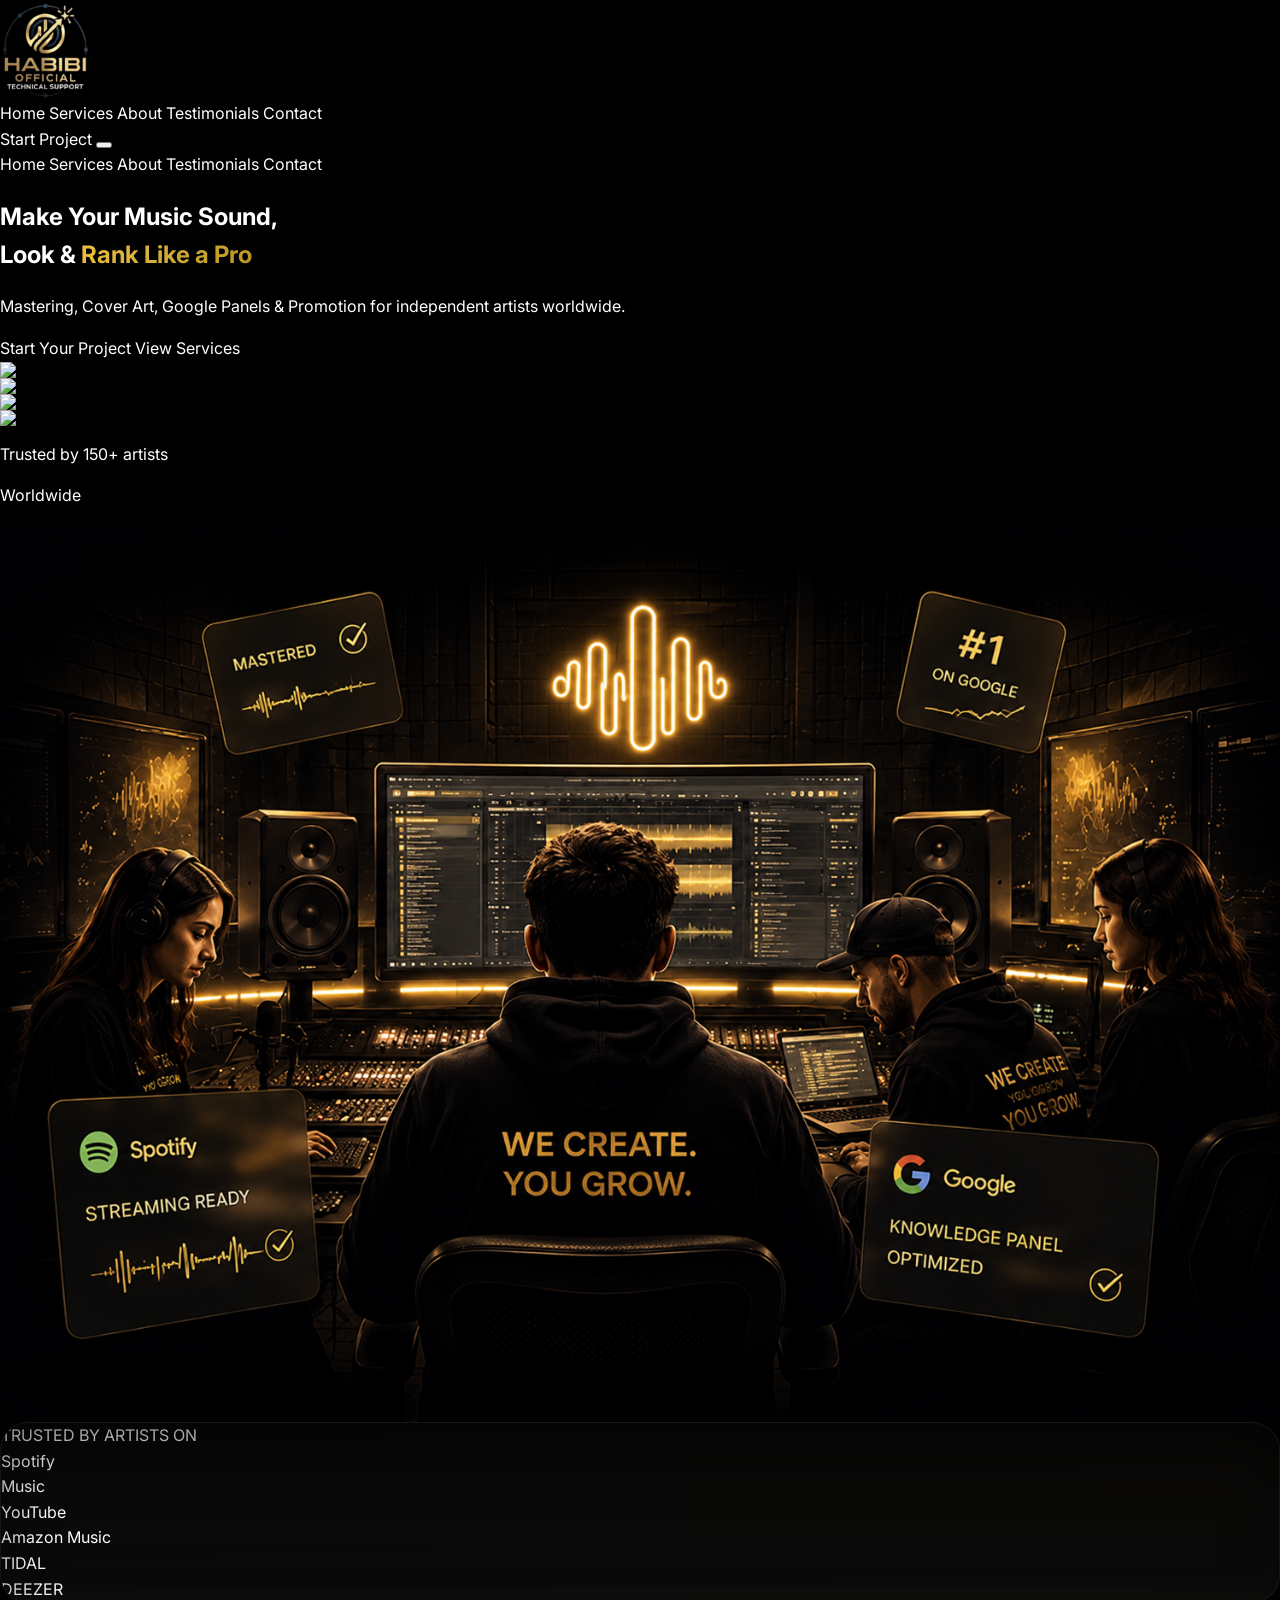
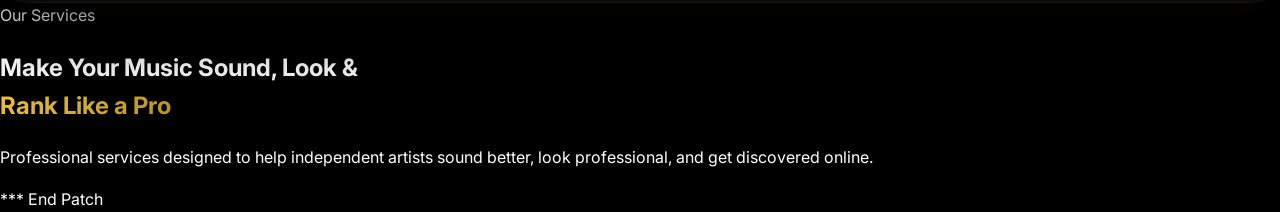
==== index.html @ 031b552b "Add index.html for GitHub Pages" ====
<!DOCTYPE html>
<html lang="en">
<head>
  <meta charset="UTF-8">
  <meta name="viewport" content="width=device-width, initial-scale=1.0">
  <title>HABIBI - Make Your Music Sound, Look & Rank Like a Pro</title>
  <script src="https://cdn.tailwindcss.com"></script>
  <link rel="preconnect" href="https://fonts.googleapis.com">
  <link rel="preconnect" href="https://fonts.gstatic.com" crossorigin>
  <link href="https://fonts.googleapis.com/css2?family=Inter:wght@300;400;500;600;700;800;900&display=swap" rel="stylesheet">
  <script src="https://code.iconify.design/iconify-icon/1.0.7/iconify-icon.min.js"></script>
  <link rel="stylesheet" href="assets/css/styles.css">
  <script>
    tailwind.config = {
      theme: {
        extend: {
          fontFamily: {
            sans: ['Inter', 'sans-serif'],
          },
          colors: {
            gold: {
              400: '#D4AF37',
              500: '#B8941F',
            },
            dark: {
              900: '#000000',
              800: '#0a0a0a',
              700: '#111111',
              600: '#1a1a1a',
            }
          }
        }
      }
    }
  </script>
</head>
<body class="page-home antialiased selection:bg-gold-400 selection:text-black">
  <div class="min-h-screen relative overflow-x-hidden">
    
    <!-- Header -->
    <header class="fixed top-0 w-full z-50 bg-dark-900/80 backdrop-blur-md border-b border-white/5">
      <div class="max-w-7xl mx-auto px-6 lg:px-8 py-4 flex items-center justify-between">
        <a href="homepage.html" id="nav-logo" class="flex items-center" aria-label="HABIBI">
          <img src="assets/images/logo.svg" alt="HABIBI logo" class="w-10 h-10 object-contain">
        </a>

        <div class="hidden md:flex items-center gap-8 text-sm font-medium">
          <a href="homepage.html" id="nav-home" class="hover:text-gold-500 transition-colors">Home</a>
          <a href="services.html" id="nav-services" class="hover:text-gold-500 transition-colors">Services</a>
          <a href="about.html" id="nav-about" class="hover:text-gold-500 transition-colors">About</a>
          <a href="testimonials.html" id="nav-testimonials" class="hover:text-gold-500 transition-colors">Testimonials</a>
          <a href="contact.html" id="nav-contact" class="hover:text-gold-500 transition-colors">Contact</a>
        </div>

        <a href="#cta" id="nav-cta" class="hidden md:inline-flex bg-gold-500 text-dark-900 font-bold px-6 py-2.5 rounded-full hover:bg-white transition-colors text-sm">
          Start Project
        </a>

        <button id="mobile-menu-btn" class="md:hidden text-white" aria-expanded="false" aria-label="Open navigation menu">
          <iconify-icon icon="lucide:menu"></iconify-icon>
        </button>
      </div>

      <!-- Mobile Menu -->
      <div data-mobile-menu class="hidden md:hidden bg-black/95 border-t border-white/10">
        <div class="max-w-7xl mx-auto px-6 lg:px-8 flex flex-col gap-4 py-4">
          <a href="homepage.html" class="text-white/80 hover:text-white transition-colors">Home</a>
          <a href="services.html" class="text-white/80 hover:text-white transition-colors">Services</a>
          <a href="about.html" class="text-white/80 hover:text-white transition-colors">About</a>
          <a href="testimonials.html" class="text-white/80 hover:text-white transition-colors">Testimonials</a>
          <a href="contact.html" class="text-white/80 hover:text-white transition-colors">Contact</a>
        </div>
      </div>
    </header>

    <!-- Hero Section -->
    <section class="relative pt-40 pb-20 lg:pt-48 lg:pb-32">
      <div class="max-w-7xl mx-auto px-6 lg:px-8">
        <div class="grid lg:grid-cols-2 gap-12 lg:gap-16 items-center">
          <!-- Left Content -->
          <div class="space-y-8">
            <div class="space-y-6">
              <h1 class="text-5xl lg:text-6xl font-bold leading-[1.1] tracking-tight">
                Make Your Music Sound,<br>
                Look & <span class="text-gradient-gold">Rank Like a Pro</span>
              </h1>
              <p class="text-lg text-white/60 max-w-lg leading-relaxed">
                Mastering, Cover Art, Google Panels & Promotion for independent artists worldwide.
              </p>
            </div>
            
            <div class="flex flex-wrap items-center gap-4">
              <a href="#cta" id="hero-start-project" class="inline-flex items-center justify-center px-8 py-3.5 rounded-full bg-gold-400 text-black font-semibold hover:bg-yellow-500 transition-colors">
                Start Your Project
              </a>
              <a href="#services" id="hero-view-services" class="inline-flex items-center justify-center px-8 py-3.5 rounded-full border border-white/20 text-white font-medium hover:border-white/40 transition-colors">
                View Services
              </a>
            </div>
            
            <div class="flex items-center gap-4 pt-6">
              <div class="flex -space-x-3">
                <img src="https://images.unsplash.com/photo-1507003211169-0a1dd7228f2d?w=100&h=100&fit=crop&crop=face" class="w-10 h-10 rounded-full border-2 border-black object-cover">
                <img src="https://images.unsplash.com/photo-1494790108377-be9c29b29330?w=100&h=100&fit=crop&crop=face" class="w-10 h-10 rounded-full border-2 border-black object-cover">
                <img src="https://images.unsplash.com/photo-1500648767791-00dcc994a43e?w=100&h=100&fit=crop&crop=face" class="w-10 h-10 rounded-full border-2 border-black object-cover">
                <img src="https://images.unsplash.com/photo-1534528741775-53994a69daeb?w=100&h=100&fit=crop&crop=face" class="w-10 h-10 rounded-full border-2 border-black object-cover">
              </div>
              <div>
                <p class="text-sm font-semibold text-white">Trusted by 150+ artists</p>
                <p class="text-xs text-white/50 flex items-center gap-1">
                  <iconify-icon icon="lucide:globe" class="text-white/50"></iconify-icon> Worldwide
                </p>
              </div>
            </div>
          </div>
          
          <!-- Right Image -->
          <div class="relative lg:pl-8">
            <div class="relative rounded-2xl overflow-hidden bg-transparent shadow-[0_40px_120px_rgba(0,0,0,0.35)]">
              <img src="assets/images/home hero.png" 
                   alt="Professional music studio setup" 
                   class="w-full h-auto object-cover">
              <div class="absolute inset-0 bg-gradient-to-tr from-black/10 to-transparent pointer-events-none"></div>
            </div>
          </div>
        </div>
        
        <!-- Partner Logos -->
        <div class="mt-24 p-6 glass-panel flex items-center justify-between gap-6 flex-wrap opacity-80 hover:opacity-100 transition-opacity">
          <span class="text-[10px] uppercase tracking-[0.2em] text-white/40 font-semibold hidden lg:block">TRUSTED BY ARTISTS ON</span>
          <div class="flex items-center gap-2"><iconify-icon icon="mdi:spotify" class="text-2xl"></iconify-icon><span class="font-medium">Spotify</span></div>
          <div class="flex items-center gap-2"><iconify-icon icon="ic:baseline-apple" class="text-2xl"></iconify-icon><span class="font-medium">Music</span></div>
          <div class="flex items-center gap-2"><iconify-icon icon="mdi:youtube" class="text-2xl"></iconify-icon><span class="font-medium">YouTube</span></div>
          <div class="flex items-center gap-2"><iconify-icon icon="mdi:amazon" class="text-2xl"></iconify-icon><span class="font-medium">Amazon Music</span></div>
          <div class="flex items-center gap-2"><span class="font-bold tracking-widest flex items-center gap-1"><iconify-icon icon="lucide:grid-3x3" class="text-lg"></iconify-icon> TIDAL</span></div>
          <div class="flex items-center gap-2"><iconify-icon icon="simple-icons:deezer" class="text-xl"></iconify-icon><span class="font-bold">DEEZER</span></div>
        </div>
      </div>
    </section>

    <!-- Services Section -->
    <section id="services" class="py-20">
      <div class="max-w-7xl mx-auto px-6 lg:px-8">
        <!-- Section Header -->
        <div class="text-center mb-16">
          <span class="inline-flex items-center gap-2 px-4 py-1.5 rounded-full border border-white/10 text-white/70 text-xs uppercase tracking-widest mb-6">
            <span class="w-1.5 h-1.5 rounded-full bg-gold-400"></span>
            Our Services
          </span>
          <h2 class="text-3xl md:text-4xl lg:text-5xl font-bold tracking-tight mb-6">
            Make Your Music Sound, Look &<br>
            <span class="text-gradient-gold">Rank Like a Pro</span>
          </h2>
          <p class="text-base text-white/60 max-w-2xl mx-auto leading-relaxed">
            Professional services designed to help independent artists sound better, look professional, and get discovered online.
          </p>
        </div>

*** End Patch
---- assets/css/styles.css ----
:root {
  --bg: #060606;
  --surface: #0b0b0b;
  --surface-strong: #101010;
  --surface-soft: rgba(255, 255, 255, 0.04);
  --text: #f4f4f4;
  --text-muted: #b4b4b4;
  --border: rgba(255, 255, 255, 0.08);
  --gold: #d4af37;
  --gold-soft: #f1d68a;
  --shadow: 0 30px 70px rgba(0, 0, 0, 0.35);
}

* {
  box-sizing: border-box;
}

html {
  scroll-behavior: smooth;
}

body {
  margin: 0;
  min-height: 100vh;
  font-family: 'Inter', sans-serif;
  background: var(--bg);
  color: var(--text);
  line-height: 1.6;
}

a {
  color: inherit;
  text-decoration: none;
}

img {
  display: block;
  max-width: 100%;
  height: auto;
}

button,
input,
textarea,
select {
  font: inherit;
}

::selection {
  background: rgba(212, 175, 55, 0.25);
  color: #000;
}

.container {
  width: min(1200px, calc(100% - 32px));
  margin-inline: auto;
}

.text-gradient-gold {
  background: linear-gradient(135deg, #f0c040 0%, #d4af37 45%, #b8941f 100%);
  -webkit-background-clip: text;
  -webkit-text-fill-color: transparent;
  background-clip: text;
}

.bg-gradient-gold {
  background: linear-gradient(135deg, rgba(212, 175, 55, 0.14), rgba(255, 223, 113, 0.18));
}

.border-gradient-gold {
  border: 1px solid rgba(212, 175, 55, 0.3);
}

.card-soft {
  background: rgba(255, 255, 255, 0.03);
  border: 1px solid var(--border);
  border-radius: 28px;
  box-shadow: var(--shadow);
}

.glass-panel {
  position: relative;
  background: linear-gradient(180deg, rgba(255,255,255,0.02), rgba(15,15,15,0.50));
  border-radius: 28px;
  border: 1px solid rgba(255, 255, 255, 0.06);
  backdrop-filter: blur(22px) saturate(120%);
  -webkit-backdrop-filter: blur(22px) saturate(120%);
  box-shadow: 0 30px 80px rgba(0, 0, 0, 0.55), 0 6px 24px rgba(212,175,55,0.04);
  overflow: hidden;
}

.glass-panel::before {
  content: '';
  position: absolute;
  inset: 0;
  pointer-events: none;
  background: linear-gradient(90deg, rgba(255,255,255,0.02), rgba(212,175,55,0.03));
  mix-blend-mode: overlay;
  opacity: 0.6;
}

.glass-card {
  position: relative;
  background: linear-gradient(180deg, rgba(255,255,255,0.02), rgba(10,10,10,0.50));
  border-radius: 22px;
  border: 1px solid rgba(255,255,255,0.06);
  box-shadow: 0 18px 50px rgba(0, 0, 0, 0.6), 0 8px 30px rgba(212,175,55,0.06);
  transition: transform 0.35s cubic-bezier(.2,.9,.3,1), border-color 0.3s ease, background-color 0.3s ease, box-shadow 0.3s ease;
  overflow: hidden;
}

.glass-card::after {
  content: '';
  position: absolute;
  left: -50%;
  top: -40%;
  width: 200%;
  height: 60%;
  background: linear-gradient(90deg, rgba(255,255,255,0.06), rgba(255,255,255,0.02), rgba(255,255,255,0));
  transform: rotate(16deg);
  opacity: 0.45;
  pointer-events: none;
  mix-blend-mode: screen;
}

.glass-card:hover {
  transform: translateY(-8px) scale(1.01);
  border-color: rgba(212, 175, 55, 0.28);
  background: linear-gradient(180deg, rgba(255,255,255,0.03), rgba(15,15,15,0.66));
  box-shadow: 0 30px 90px rgba(0,0,0,0.65), 0 12px 40px rgba(212,175,55,0.08);
}

/* subtle inner/inset shadow for depth */

.glass-card::before {
  content: '';
  position: absolute;
  inset: 0;
  pointer-events: none;
  border-radius: inherit;
  box-shadow: inset 0 10px 30px rgba(0,0,0,0.55), inset 0 -6px 18px rgba(255,255,255,0.04);
  mix-blend-mode: screen;
  opacity: 0.95;
}

/* inner shadow on the panel to anchor cards */
.glass-panel::after {
  content: '';
  position: absolute;
  inset: 0;
  pointer-events: none;
  border-radius: inherit;
  box-shadow: inset 0 30px 60px rgba(0,0,0,0.55), inset 0 -14px 40px rgba(255,255,255,0.03);
  opacity: 0.85;
}

.card-hover {
  transition: transform 0.25s ease, border-color 0.25s ease, background-color 0.25s ease;
}

.card-hover:hover {
  transform: translateY(-6px);
  border-color: rgba(212, 175, 55, 0.25);
  background: rgba(255, 255, 255, 0.05);
}

.btn-primary {
  display: inline-flex;
  align-items: center;
  justify-content: center;
  gap: 0.5rem;
  padding: 0.95rem 1.8rem;
  border-radius: 999px;
  border: none;
  background: #d4af37;
  color: #000;
  font-weight: 700;
  transition: background-color 0.25s ease, transform 0.25s ease;
}

.btn-primary:hover,
.btn-primary:focus-visible {
  background: #f0c040;
  transform: translateY(-1px);
}

.btn-secondary {
  display: inline-flex;
  align-items: center;
  justify-content: center;
  gap: 0.5rem;
  padding: 0.95rem 1.8rem;
  border-radius: 999px;
  border: 1px solid rgba(255, 255, 255, 0.16);
  background: rgba(255, 255, 255, 0.04);
  color: var(--text);
  transition: background-color 0.25s ease, border-color 0.25s ease;
}

.btn-secondary:hover,
.btn-secondary:focus-visible {
  background: rgba(255, 255, 255, 0.08);
  border-color: rgba(212, 175, 55, 0.24);
}

.section-heading {
  font-size: clamp(2rem, 2.7vw, 4rem);
  line-height: 1.05;
}

.section-subtitle,
.label-pill {
  display: inline-flex;
  align-items: center;
  gap: 0.5rem;
  padding: 0.75rem 1rem;
  border-radius: 999px;
  border: 1px solid rgba(255, 255, 255, 0.1);
  background: rgba(255, 255, 255, 0.03);
  color: #d4d4d4;
  font-size: 0.78rem;
  letter-spacing: 0.18em;
  text-transform: uppercase;
}

.section-subtitle span,
.label-pill span {
  width: 0.6rem;
  height: 0.6rem;
  border-radius: 999px;
  background: #d4af37;
}

.faq-card {
  background: rgba(255, 255, 255, 0.03);
  border: 1px solid rgba(255, 255, 255, 0.1);
  border-radius: 24px;
  padding: 1.4rem;
  transition: border-color 0.3s ease, background-color 0.3s ease;
  cursor: pointer;
}

.faq-card:hover {
  background: rgba(255, 255, 255, 0.06);
  border-color: rgba(212, 175, 55, 0.18);
}

.faq-card.active {
  border-color: rgba(212, 175, 55, 0.25);
  background: rgba(212, 175, 55, 0.08);
}

.faq-question {
  display: flex;
  align-items: center;
  justify-content: space-between;
  gap: 1rem;
}

.visible {
  display: block !important;
}

.faq-answer {
  margin-top: 1rem;
  max-height: 0;
  opacity: 0;
  overflow: hidden;
  transition: max-height 0.35s ease, opacity 0.35s ease, margin-top 0.35s ease;
}

.faq-card.active .faq-answer {
  max-height: 400px;
  opacity: 1;
  margin-top: 1rem;
}

.form-field {
  width: 100%;
  background: rgba(255, 255, 255, 0.02);
  border: 1px solid rgba(255, 255, 255, 0.12);
  border-radius: 20px;
  padding: 1rem 1.2rem;
  color: var(--text);
  outline: none;
}

.form-field:focus {
  border-color: rgba(212, 175, 55, 0.45);
  box-shadow: 0 0 0 4px rgba(212, 175, 55, 0.12);
}

@media (max-width: 768px) {
  .container {
    width: min(100%, calc(100% - 24px));
  }
}

body.page-home {
  background-color: #000;
  color: #fff;
}

body.page-about,
body.page-services,
body.page-contact,
body.page-testimonials {
  background-color: #060606;
  color: #ffffff;
}

body.page-about {
  font-family: 'Satoshi', sans-serif;
}

.gold-gradient-text {
  background: linear-gradient(90deg, #e1c27b 0%, #f5deb3 100%);
  -webkit-background-clip: text;
  -webkit-text-fill-color: transparent;
  background-clip: text;
}

.card-border {
  border: 1px solid rgba(225, 194, 123, 0.1);
}

.step-circle {
  position: relative;
}

.step-circle::after {
  content: '';
  position: absolute;
  top: 50%;
  right: -80px;
  width: 60px;
  height: 2px;
  background-color: rgba(255, 255, 255, 0.2);
  transform: translateY(-50%);
}

.step-circle.last::after {
  display: none;
}

.step-arrow {
  position: absolute;
  top: 50%;
  right: -50px;
  transform: translateY(-50%);
  color: rgba(255, 255, 255, 0.4);
}

.input-border {
  border: 1px solid rgba(255, 255, 255, 0.1);
  background-color: #0f0f11;
}

.input-border:focus-within {
  border-color: rgba(225, 194, 123, 0.5);
}

.accordion-content {
  transition: max-height 0.3s ease-out, padding 0.3s ease-out, opacity 0.3s ease-out;
  max-height: 0;
  opacity: 0;
  overflow: hidden;
}

.accordion-item.active .accordion-content {
  max-height: 200px;
  opacity: 1;
  padding-top: 1rem;
  padding-bottom: 1.5rem;
}

.accordion-item.active .icon-plus {
  display: none;
}

.accordion-item.active .icon-minus {
  display: block;
}

.icon-minus {
  display: none;
}

.stat-divider:not(:last-child) {
  border-right: 1px solid rgba(255, 255, 255, 0.1);
}

.glow-blue {
  position: relative;
  box-shadow: 0 0 60px rgba(56, 135, 255, 0.38), 0 0 120px rgba(56, 135, 255, 0.18);
  border-color: rgba(56, 135, 255, 0.22);
}

.glow-blue::before {
  content: '';
  position: absolute;
  inset: -12px;
  z-index: 0;
  background: radial-gradient(circle at center, rgba(56, 135, 255, 0.24), transparent 55%);
  filter: blur(22px);
  opacity: 0.95;
}

.glow-black {
  position: relative;
  overflow: visible;
}

.glow-black::before {
  content: '';
  position: absolute;
  inset: 0;
  z-index: 1;
  border-radius: inherit;
  box-shadow: 0 0 70px rgba(0, 0, 0, 0.75);
  opacity: 0.9;
}

.hero-glow {
  position: relative;
  overflow: visible;
}

.blur-container {
  position: relative;
  box-shadow: 0 0 40px rgba(0, 0, 0, 0.32);
}

.blur-container::before {
  content: '';
  position: absolute;
  inset: -10px;
  z-index: -1;
  border-radius: inherit;
  box-shadow: 0 0 36px rgba(0, 0, 0, 0.24);
}

.card-bg {
  position: relative;
  overflow: hidden;
  background: linear-gradient(180deg, rgba(255, 255, 255, 0.08), rgba(10, 10, 10, 0.55));
  backdrop-filter: blur(24px) saturate(180%);
  -webkit-backdrop-filter: blur(24px) saturate(180%);
  border: 1px solid rgba(255, 255, 255, 0.12);
  box-shadow: 0 24px 80px rgba(0, 0, 0, 0.45), 0 0 0 1px rgba(255, 255, 255, 0.02);
}

.card-bg::before {
  content: '';
  position: absolute;
  inset: 0;
  pointer-events: none;
  background: linear-gradient(180deg, rgba(255, 255, 255, 0.08), rgba(255, 255, 255, 0) 40%);
  opacity: 0.35;
  mix-blend-mode: screen;
}
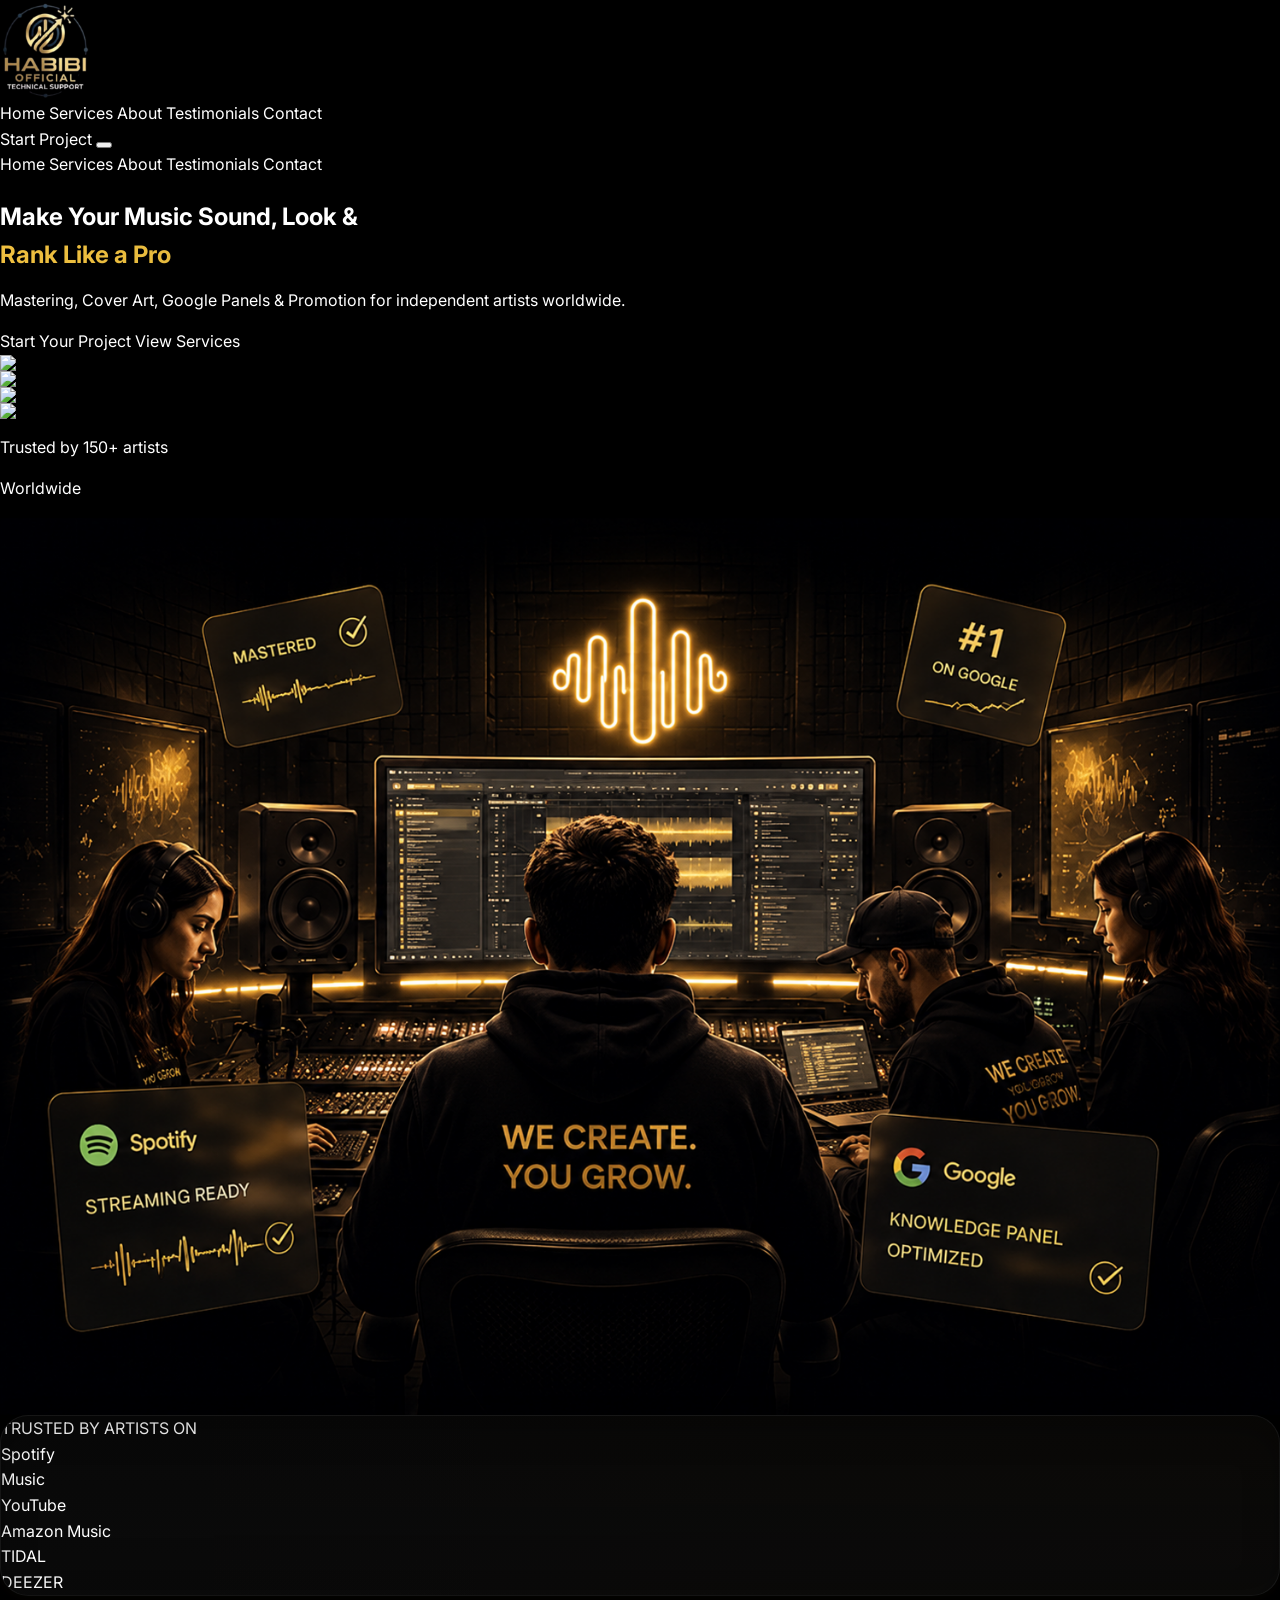
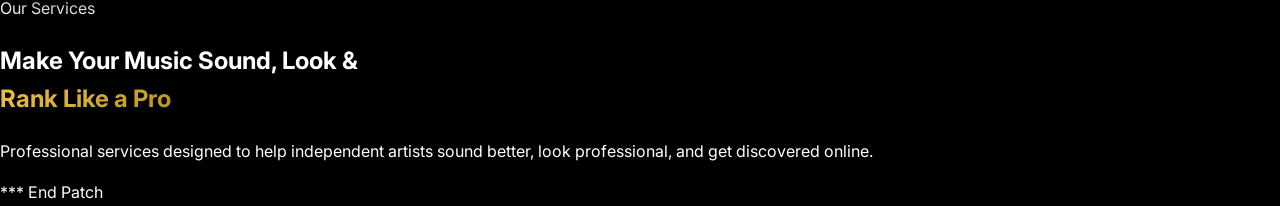
==== commit 92b35340: "UI: force hero titles to two lines with .hero-line spacing" ====
--- a/index.html
+++ b/index.html
@@ -81,8 +81,8 @@
           <div class="space-y-8">
             <div class="space-y-6">
               <h1 class="text-5xl lg:text-6xl font-bold leading-[1.1] tracking-tight">
-                Make Your Music Sound,<br>
-                Look & <span class="text-gradient-gold">Rank Like a Pro</span>
+                <span class="hero-line">Make Your Music Sound, Look &</span>
+                <span class="hero-line text-gradient-gold">Rank Like a Pro</span>
               </h1>
               <p class="text-lg text-white/60 max-w-lg leading-relaxed">
                 Mastering, Cover Art, Google Panels & Promotion for independent artists worldwide.
@@ -117,7 +117,7 @@
           <!-- Right Image -->
           <div class="relative lg:pl-8">
             <div class="relative rounded-2xl overflow-hidden bg-transparent shadow-[0_40px_120px_rgba(0,0,0,0.35)]">
-              <img src="assets/images/home hero.png" 
+                      <img src="assets/images/home hero.png" 
                    alt="Professional music studio setup" 
                    class="w-full h-auto object-cover">
               <div class="absolute inset-0 bg-gradient-to-tr from-black/10 to-transparent pointer-events-none"></div>
--- a/assets/css/styles.css
+++ b/assets/css/styles.css
@@ -1,5 +1,5 @@
 :root {
-  --bg: #060606;
+  --bg: #020202;
   --surface: #0b0b0b;
   --surface-strong: #101010;
   --surface-soft: rgba(255, 255, 255, 0.04);
@@ -75,7 +75,7 @@
   background: rgba(255, 255, 255, 0.03);
   border: 1px solid var(--border);
   border-radius: 28px;
-  box-shadow: var(--shadow);
+  box-shadow: none;
 }
 
 .glass-panel {
@@ -85,7 +85,7 @@
   border: 1px solid rgba(255, 255, 255, 0.06);
   backdrop-filter: blur(22px) saturate(120%);
   -webkit-backdrop-filter: blur(22px) saturate(120%);
-  box-shadow: 0 30px 80px rgba(0, 0, 0, 0.55), 0 6px 24px rgba(212,175,55,0.04);
+  box-shadow: 0 8px 24px rgba(0, 0, 0, 0.45), 0 4px 12px rgba(212,175,55,0.03);
   overflow: hidden;
 }
 
@@ -104,8 +104,8 @@
   background: linear-gradient(180deg, rgba(255,255,255,0.02), rgba(10,10,10,0.50));
   border-radius: 22px;
   border: 1px solid rgba(255,255,255,0.06);
-  box-shadow: 0 18px 50px rgba(0, 0, 0, 0.6), 0 8px 30px rgba(212,175,55,0.06);
-  transition: transform 0.35s cubic-bezier(.2,.9,.3,1), border-color 0.3s ease, background-color 0.3s ease, box-shadow 0.3s ease;
+  box-shadow: 0 8px 28px rgba(0, 0, 0, 0.45), 0 4px 14px rgba(212,175,55,0.04);
+  transition: transform 0.25s ease, border-color 0.25s ease, background-color 0.25s ease, box-shadow 0.25s ease;
   overflow: hidden;
 }
 
@@ -124,10 +124,10 @@
 }
 
 .glass-card:hover {
-  transform: translateY(-8px) scale(1.01);
-  border-color: rgba(212, 175, 55, 0.28);
-  background: linear-gradient(180deg, rgba(255,255,255,0.03), rgba(15,15,15,0.66));
-  box-shadow: 0 30px 90px rgba(0,0,0,0.65), 0 12px 40px rgba(212,175,55,0.08);
+  transform: translateY(-6px);
+  border-color: rgba(212, 175, 55, 0.22);
+  background: linear-gradient(180deg, rgba(255,255,255,0.03), rgba(15,15,15,0.58));
+  box-shadow: 0 12px 36px rgba(0,0,0,0.5), 0 6px 20px rgba(212,175,55,0.05);
 }
 
 /* subtle inner/inset shadow for depth */
@@ -138,9 +138,9 @@
   inset: 0;
   pointer-events: none;
   border-radius: inherit;
-  box-shadow: inset 0 10px 30px rgba(0,0,0,0.55), inset 0 -6px 18px rgba(255,255,255,0.04);
+  box-shadow: inset 0 6px 18px rgba(0,0,0,0.45), inset 0 -4px 12px rgba(255,255,255,0.03);
   mix-blend-mode: screen;
-  opacity: 0.95;
+  opacity: 0.7;
 }
 
 /* inner shadow on the panel to anchor cards */
@@ -150,8 +150,8 @@
   inset: 0;
   pointer-events: none;
   border-radius: inherit;
-  box-shadow: inset 0 30px 60px rgba(0,0,0,0.55), inset 0 -14px 40px rgba(255,255,255,0.03);
-  opacity: 0.85;
+  box-shadow: inset 0 12px 36px rgba(0,0,0,0.45), inset 0 -8px 24px rgba(255,255,255,0.02);
+  opacity: 0.6;
 }
 
 .card-hover {
@@ -305,7 +305,7 @@
 body.page-services,
 body.page-contact,
 body.page-testimonials {
-  background-color: #060606;
+  background-color: var(--bg);
   color: #ffffff;
 }
 
@@ -318,6 +318,15 @@
   -webkit-background-clip: text;
   -webkit-text-fill-color: transparent;
   background-clip: text;
+}
+
+/* Hero title two-line helper */
+.hero-line {
+  display: block;
+}
+.hero-line + .hero-line {
+  margin-top: 0.45rem;
+  line-height: 1.02;
 }
 
 .card-border {
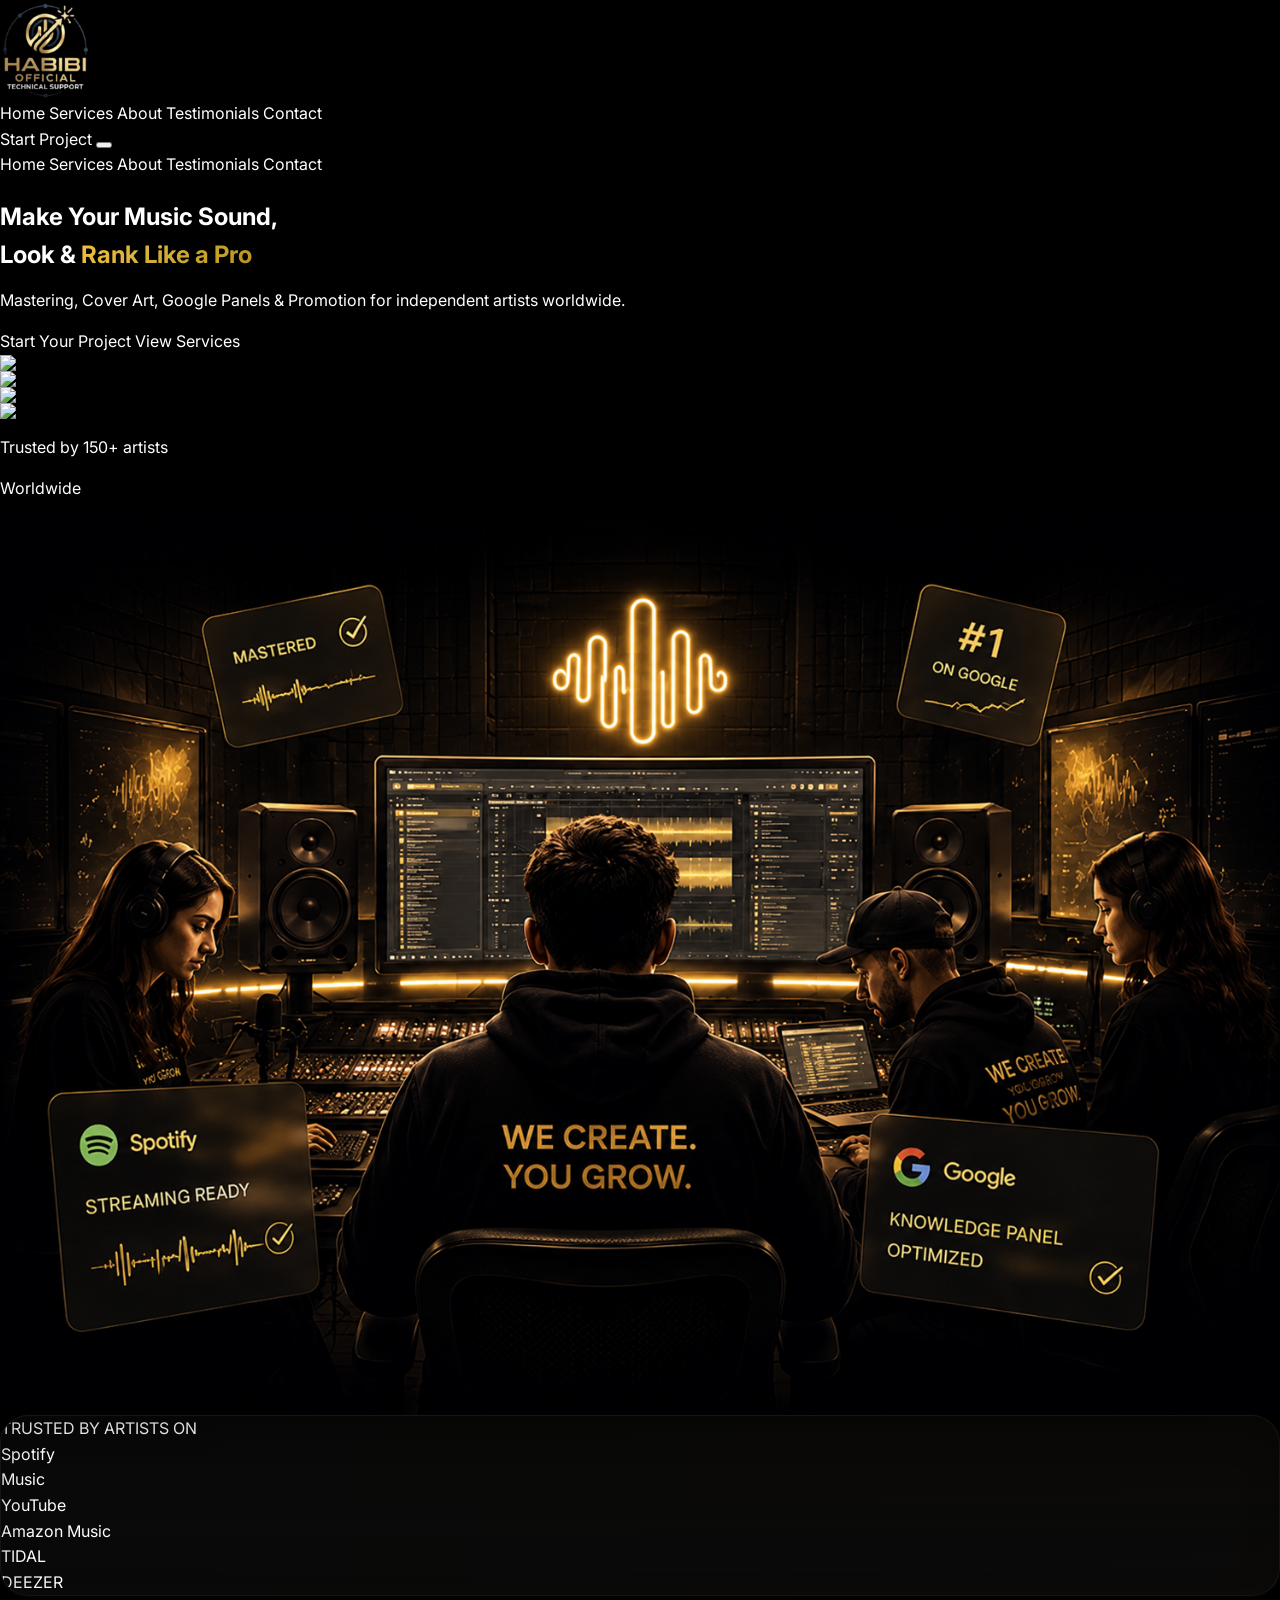
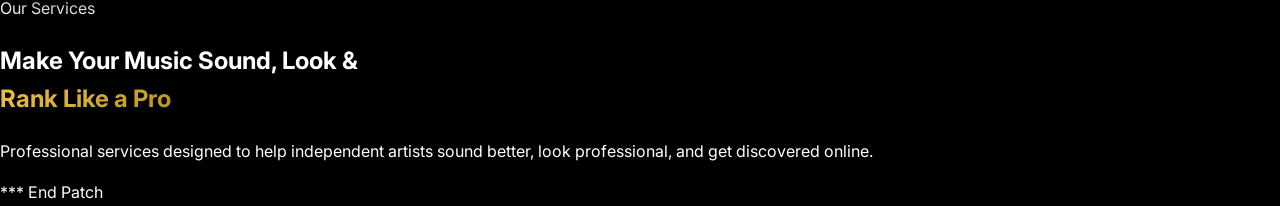
==== commit 5db15fee: "Match homepage hero layout on index page" ====
--- a/index.html
+++ b/index.html
@@ -81,8 +81,8 @@
           <div class="space-y-8">
             <div class="space-y-6">
               <h1 class="text-5xl lg:text-6xl font-bold leading-[1.1] tracking-tight">
-                <span class="hero-line">Make Your Music Sound, Look &</span>
-                <span class="hero-line text-gradient-gold">Rank Like a Pro</span>
+                <span class="hero-line">Make Your Music Sound,</span>
+                <span class="hero-line">Look & <span class="text-gradient-gold">Rank Like a Pro</span></span>
               </h1>
               <p class="text-lg text-white/60 max-w-lg leading-relaxed">
                 Mastering, Cover Art, Google Panels & Promotion for independent artists worldwide.
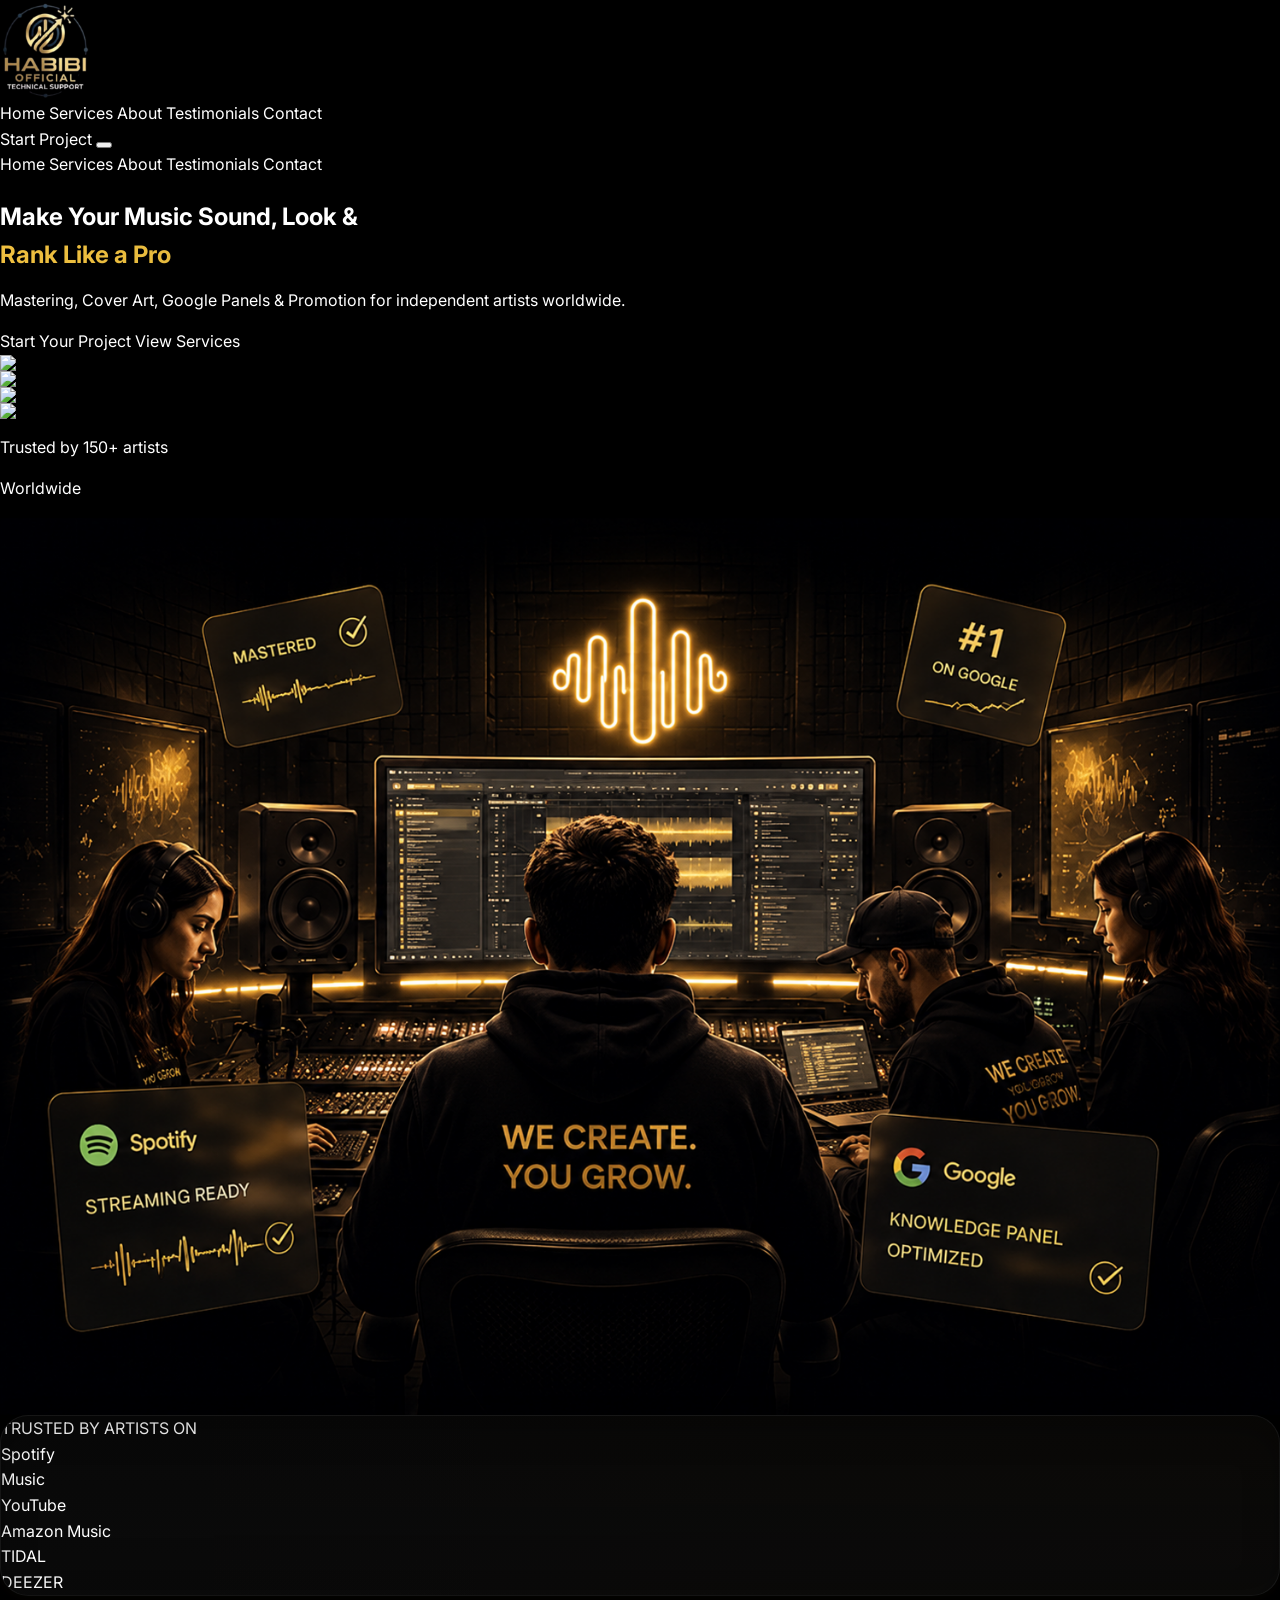
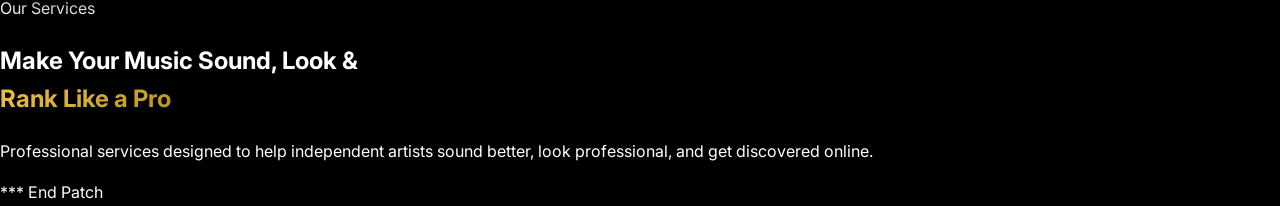
==== commit 7a577aca: "Fix index hero title line wrapping" ====
--- a/index.html
+++ b/index.html
@@ -81,8 +81,8 @@
           <div class="space-y-8">
             <div class="space-y-6">
               <h1 class="text-5xl lg:text-6xl font-bold leading-[1.1] tracking-tight">
-                <span class="hero-line">Make Your Music Sound,</span>
-                <span class="hero-line">Look & <span class="text-gradient-gold">Rank Like a Pro</span></span>
+                <span class="hero-line">Make Your Music Sound, Look &</span>
+                <span class="hero-line text-gradient-gold">Rank Like a Pro</span>
               </h1>
               <p class="text-lg text-white/60 max-w-lg leading-relaxed">
                 Mastering, Cover Art, Google Panels & Promotion for independent artists worldwide.
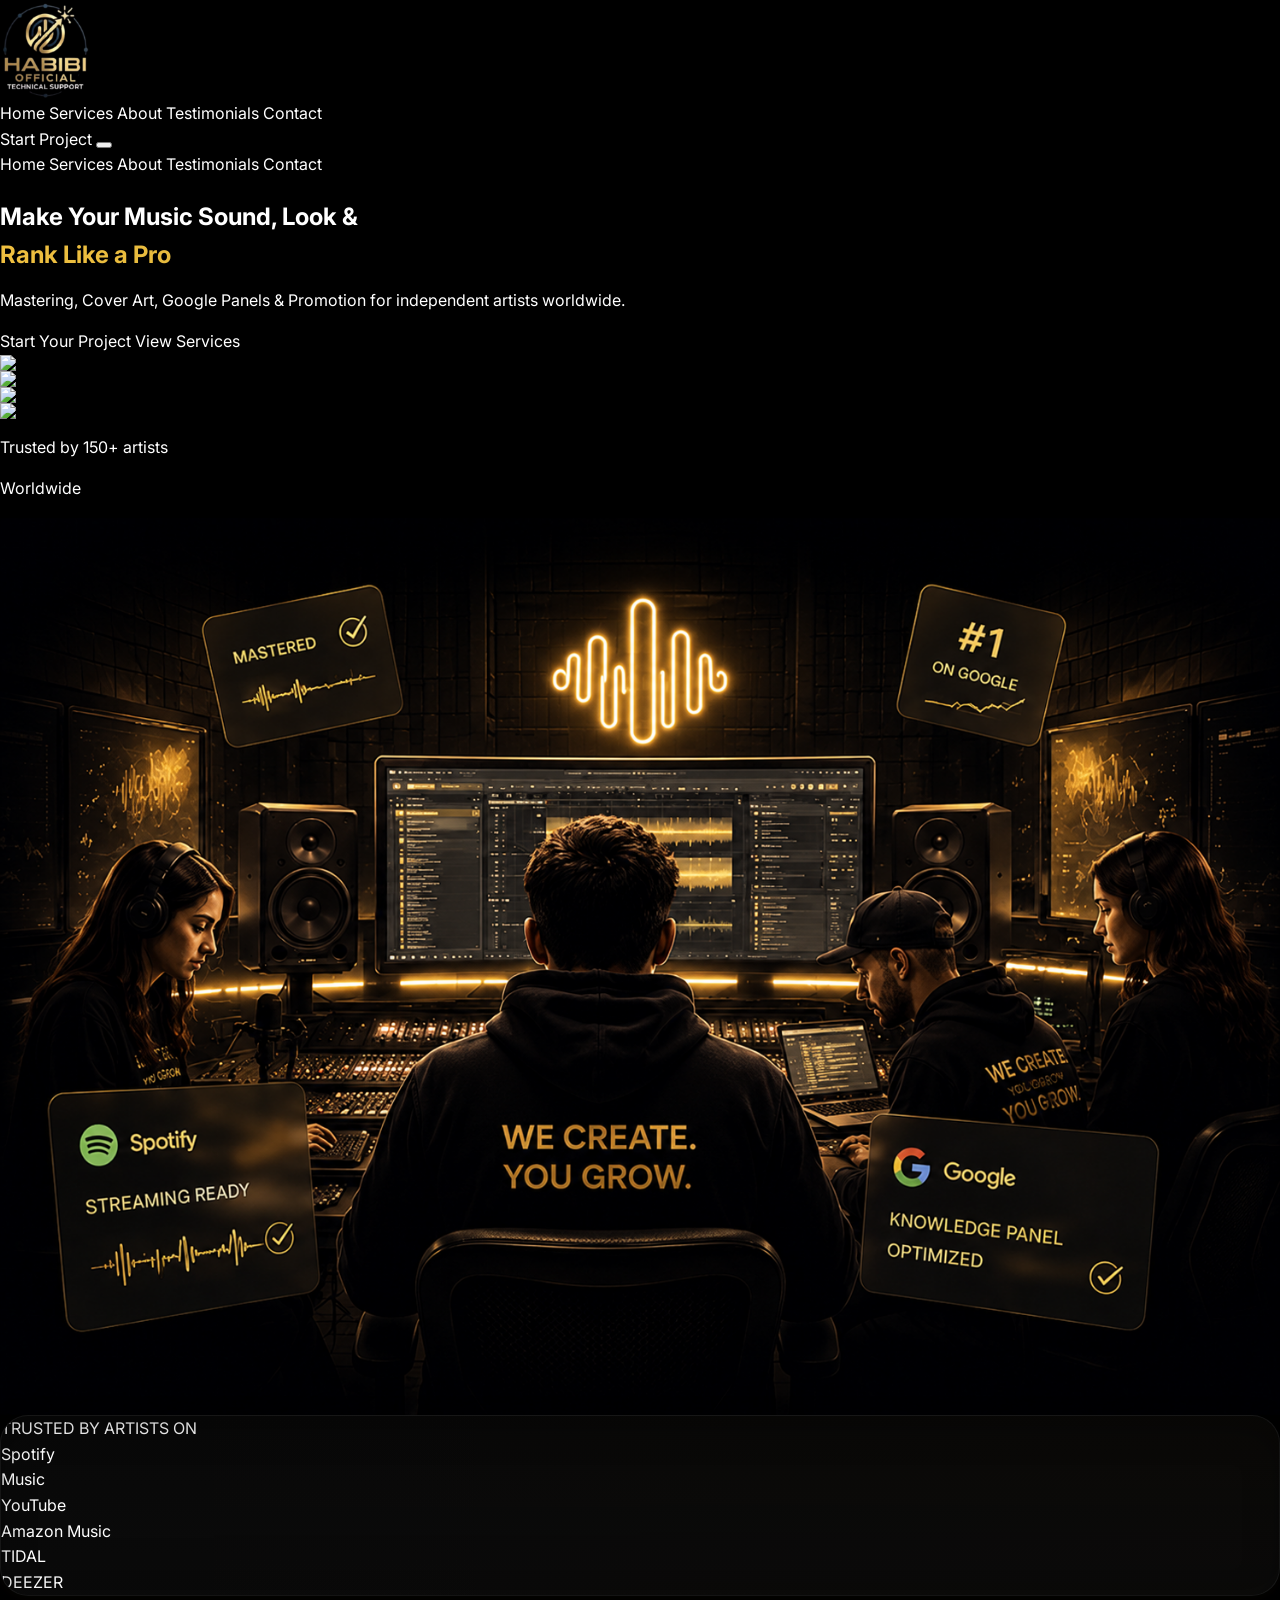
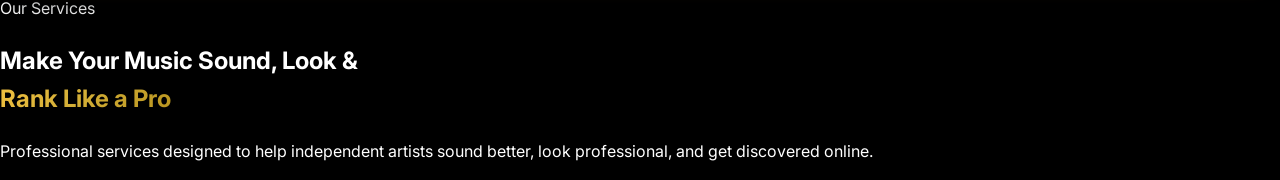
==== commit 4b0fed0a: "Update contact info: email and WhatsApp" ====
--- a/index.html
+++ b/index.html
@@ -156,4 +156,3 @@
           </p>
         </div>
 
-*** End Patch
